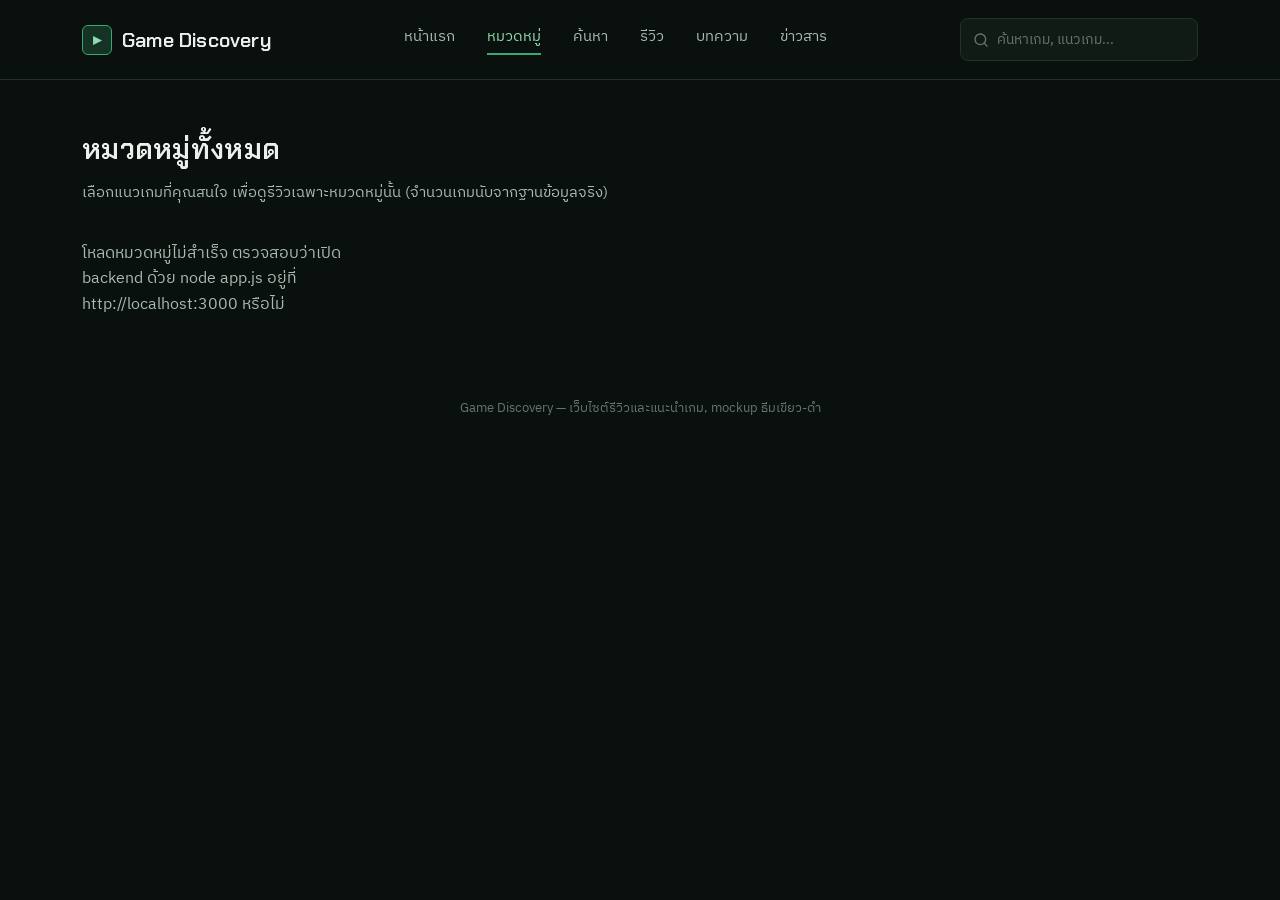
==== categories.html @ e130eb2a "Initial frontend" ====
<!DOCTYPE html>
<html lang="th">
<head>
<meta charset="UTF-8">
<meta name="viewport" content="width=device-width, initial-scale=1.0">
<title>หมวดหมู่ทั้งหมด — Game Discovery</title>
<link rel="preconnect" href="https://fonts.googleapis.com">
<link rel="preconnect" href="https://fonts.gstatic.com" crossorigin>
<link href="https://fonts.googleapis.com/css2?family=Chakra+Petch:wght@500;600;700&family=IBM+Plex+Sans+Thai:wght@400;500;600&family=IBM+Plex+Sans:wght@400;500;600&display=swap" rel="stylesheet">
<link rel="stylesheet" href="style.css">
<style>
  .cats-wrap{max-width:1180px;margin:0 auto;padding:48px 32px;}
  .cats-wrap h1{font-size:28px;font-weight:600;margin-bottom:8px;}
  .cats-wrap p.lead{color:var(--text-mid);font-size:15px;margin-bottom:36px;}
  .cats-full-grid{display:grid;grid-template-columns:repeat(auto-fill,minmax(220px,1fr));gap:16px;}
  .cats-full-grid .cat-tile{padding:24px;}
  .cats-full-grid .cat-tile b{font-size:18px;}
</style>
</head>
<body>

<header>
  <nav class="nav">
    <a class="brand" href="index.html"><span class="brand-mark">▸</span>Game Discovery</a>
    <div class="nav-links">
      <a href="index.html">หน้าแรก</a>
      <a href="categories.html" class="active">หมวดหมู่</a>
      <a href="search.html">ค้นหา</a>
      <a href="#">รีวิว</a>
      <a href="#">บทความ</a>
      <a href="#">ข่าวสาร</a>
    </div>
    <div class="nav-right">
      <form class="search-box" id="nav-search-form" role="search">
        <svg class="search-icon" width="16" height="16" viewBox="0 0 24 24" fill="none" stroke="currentColor" stroke-width="2" stroke-linecap="round" stroke-linejoin="round"><circle cx="11" cy="11" r="8"></circle><line x1="21" y1="21" x2="16.65" y2="16.65"></line></svg>
        <input type="text" id="nav-search-input" class="search-input" placeholder="ค้นหาเกม, แนวเกม..." autocomplete="off">
      </form>
    </div>
  </nav>
</header>

<div class="cats-wrap">
  <h1>หมวดหมู่ทั้งหมด</h1>
  <p class="lead">เลือกแนวเกมที่คุณสนใจ เพื่อดูรีวิวเฉพาะหมวดหมู่นั้น (จำนวนเกมนับจากฐานข้อมูลจริง)</p>
  <div class="cats-full-grid" id="cats-full-grid">
    <p style="color:var(--text-mid);font-size:14px;">กำลังโหลดหมวดหมู่...</p>
  </div>
</div>

<footer>Game Discovery — เว็บไซต์รีวิวและแนะนำเกม, mockup ธีมเขียว-ดำ</footer>

<script src="common.js"></script>
<script src="categories.js"></script>
</body>
</html>
---- style.css ----
:root{
    --bg-0:#0A100D;
    --bg-1:#111B16;
    --bg-2:#182620;
    --line:#243029;
    --line-strong:#33453A;
    --text-hi:#EAF1EC;
    --text-mid:#A9BBAF;
    --text-low:#66766C;
    --green:#37A870;
    --green-soft:#8FD9AE;
    --green-deep:#153224;
    --amber:#E3B15E;
    --amber-deep:#3A2C14;
  }
  *{box-sizing:border-box;margin:0;padding:0;}
  body{
    background:var(--bg-0);
    color:var(--text-hi);
    font-family:'IBM Plex Sans Thai','IBM Plex Sans',sans-serif;
    line-height:1.6;
  }
  h1,h2,h3,.brand,.score,.eyebrow-num{
    font-family:'Chakra Petch',sans-serif;
    letter-spacing:0.01em;
  }
  a{color:inherit;text-decoration:none;}
  img{display:block;max-width:100%;}
  .wrap{max-width:1180px;margin:0 auto;padding:0 32px;}

  /* NAV */
  header{
    border-bottom:1px solid var(--line);
    background:var(--bg-0);
    position:sticky;top:0;z-index:10;
  }
  .nav{
    display:flex;align-items:center;justify-content:space-between;
    padding:18px 32px;max-width:1180px;margin:0 auto;
  }
  .brand{
    font-size:20px;font-weight:600;color:var(--text-hi);
    display:flex;align-items:center;gap:10px;
  }
  .brand-mark{
    width:30px;height:30px;background:var(--green-deep);
    border:1px solid var(--green);border-radius:6px;
    display:flex;align-items:center;justify-content:center;
    color:var(--green-soft);font-size:16px;
  }
  .nav-links{display:flex;gap:32px;font-size:15px;color:var(--text-mid);}
  .nav-links a.active{color:var(--green-soft);border-bottom:2px solid var(--green);padding-bottom:4px;}
  .nav-right{display:flex;align-items:center;gap:20px;}

  /* ช่องค้นหาบน nav — เป็น input จริง ใช้พิมพ์แล้ว Enter เพื่อค้นหาได้ */
  .search-box{
    display:flex;align-items:center;gap:8px;
    background:var(--bg-1);border:1px solid var(--line);
    border-radius:8px;padding:0 12px;color:var(--text-low);
    min-width:220px;transition:border-color .15s ease;
  }
  .search-box:focus-within{border-color:var(--green);}
  .search-icon{flex-shrink:0;color:var(--text-low);}
  .search-box:focus-within .search-icon{color:var(--green-soft);}
  .search-input{
    background:transparent;border:none;outline:none;
    color:var(--text-hi);font-family:inherit;font-size:14px;
    padding:9px 0;width:100%;
  }
  .search-input::placeholder{color:var(--text-low);}

  /* HERO */
  .hero{
    display:grid;grid-template-columns:1fr 1fr;
    gap:0;border-bottom:1px solid var(--line);
    min-height:420px;
  }
  .hero-left{
    padding:64px 32px 48px calc((100vw - 1180px)/2 + 32px);
    display:flex;flex-direction:column;justify-content:center;
    max-width:560px;
  }
  @media(max-width:1180px){.hero-left{padding-left:32px;}}
  .hero-tag{
    font-size:13px;color:var(--green-soft);
    display:flex;align-items:center;gap:8px;margin-bottom:20px;
  }
  .hero-tag .dot{width:6px;height:6px;border-radius:50%;background:var(--green);}
  .hero-left h1{
    font-size:44px;font-weight:600;line-height:1.15;
    color:var(--text-hi);margin-bottom:18px;
  }
  .hero-left p{color:var(--text-mid);font-size:16px;max-width:440px;margin-bottom:32px;}
  .hero-ctas{display:flex;gap:14px;margin-bottom:44px;}
  .btn-primary{
    background:var(--green);color:#08150E;font-weight:600;
    padding:13px 24px;border-radius:8px;font-size:15px;
  }
  .btn-ghost{
    border:1px solid var(--line-strong);color:var(--text-hi);
    padding:13px 24px;border-radius:8px;font-size:15px;
  }
  .hero-stats{display:flex;gap:36px;border-top:1px solid var(--line);padding-top:24px;}
  .hero-stat b{display:block;font-family:'Chakra Petch',sans-serif;font-size:22px;color:var(--text-hi);}
  .hero-stat span{font-size:13px;color:var(--text-low);}

  .hero-right{
    position:relative;background:var(--bg-1);
    clip-path:polygon(6% 0,100% 0,100% 100%,0 100%);
    display:flex;align-items:flex-end;padding:36px;
    background:linear-gradient(180deg,#16241D 0%,#0D1712 100%);
  }
  .hero-card{
    background:var(--bg-0);border:1px solid var(--line);
    border-radius:10px;padding:22px;width:100%;display:block;
    transition:border-color .15s ease;
  }
  a.hero-card:hover{border-color:var(--green);}
  .hero-card-top{display:flex;justify-content:space-between;align-items:flex-start;margin-bottom:14px;}
  .badge-score{
    background:var(--amber-deep);color:var(--amber);
    font-family:'Chakra Petch',sans-serif;font-weight:600;
    font-size:14px;padding:4px 10px;border-radius:6px;
  }
  .badge-pick{font-size:12px;color:var(--green-soft);}
  .hero-card h3{font-size:24px;color:var(--text-hi);margin-bottom:8px;}
  .hero-card p{font-size:14px;color:var(--text-mid);margin-bottom:16px;}
  .tag-row{display:flex;gap:8px;}
  .tag{
    font-size:12px;color:var(--text-mid);border:1px solid var(--line-strong);
    padding:4px 10px;border-radius:6px;
  }

  /* SECTION HEADERS */
  section{padding:52px 0;border-bottom:1px solid var(--line);}
  .sec-head{display:flex;justify-content:space-between;align-items:baseline;margin-bottom:24px;}
  .sec-head h2{font-size:22px;font-weight:600;}
  .sec-head a{font-size:14px;color:var(--green-soft);}

  /* REVIEW STRIP */
  .review-strip{display:flex;gap:0;overflow-x:auto;margin:0 -32px;padding:0 32px 8px;}
  .review-card{
    min-width:200px;border-right:1px solid var(--line);
    padding:0 20px 0 0;margin-right:20px;
  }
  .cover{
    height:130px;border-radius:8px;margin-bottom:12px;
    display:flex;align-items:flex-end;padding:10px;
    color:var(--text-hi);font-family:'Chakra Petch',sans-serif;font-size:13px;font-weight:600;
  }
  .review-card h4{font-size:15px;margin-bottom:4px;}
  .review-meta{display:flex;justify-content:space-between;align-items:center;}
  .review-meta .genre{font-size:12px;color:var(--text-low);}
  .review-meta .score{font-size:13px;color:var(--amber);font-weight:600;}

  /* MAIN GRID: content + sidebar */
  .main-grid{display:grid;grid-template-columns:1fr 300px;gap:56px;}
  .cat-grid{display:grid;grid-template-columns:repeat(3,1fr);gap:12px;}
  .cat-tile{
    background:var(--bg-1);border:1px solid var(--line);border-radius:8px;
    padding:16px;
  }
  .cat-tile b{display:block;font-size:15px;margin-bottom:2px;}
  .cat-tile span{font-size:12px;color:var(--text-low);}
  .cat-tile.wide{grid-column:span 2;}

  .rec-row{display:grid;grid-template-columns:repeat(3,1fr);gap:16px;}
  .rec-card .cover{height:110px;}

  aside .news-item{
    display:flex;gap:12px;padding:14px 0;border-top:1px solid var(--line);
  }
  aside .news-item:first-child{border-top:none;}
  .news-thumb{width:52px;height:52px;border-radius:6px;flex-shrink:0;}
  .news-item h5{font-size:13.5px;margin-bottom:4px;line-height:1.4;}
  .news-item span{font-size:11.5px;color:var(--text-low);}

  footer{padding:32px;text-align:center;font-size:13px;color:var(--text-low);}

  /* ===== SEARCH PAGE (search.html) ===== */
  .search-wrap{max-width:1180px;margin:0 auto;padding:48px 32px;}
  .search-wrap h1{font-size:28px;font-weight:600;margin-bottom:8px;}
  .search-wrap p.lead{color:var(--text-mid);font-size:15px;margin-bottom:28px;}

  .search-controls{margin-bottom:28px;}
  .search-field{position:relative;margin-bottom:14px;}
  .search-field input{
    width:100%;background:var(--bg-1);border:1px solid var(--line);
    border-radius:8px;padding:15px 16px;color:var(--text-hi);
    font-family:inherit;font-size:15px;outline:none;
    transition:border-color .15s ease;
  }
  .search-field input:focus{border-color:var(--green);}
  .search-field input::placeholder{color:var(--text-low);}

  .filter-row{display:flex;flex-wrap:wrap;gap:12px;align-items:center;}
  .filter-row select{
    background:var(--bg-1);border:1px solid var(--line);border-radius:8px;
    padding:10px 12px;color:var(--text-hi);font-family:inherit;font-size:14px;
    outline:none;
  }
  .filter-row select:focus{border-color:var(--green);}
  .check-field{
    display:flex;align-items:center;gap:8px;font-size:14px;
    color:var(--text-mid);cursor:pointer;user-select:none;
  }
  .check-field input{accent-color:var(--green);width:16px;height:16px;cursor:pointer;}

  .search-count{font-size:14px;color:var(--text-low);margin-bottom:20px;}
  .search-results{display:grid;grid-template-columns:repeat(auto-fill,minmax(200px,1fr));gap:20px;}
  .search-results .review-card{margin:0;padding:0;border:none;}
  .search-state{color:var(--text-mid);font-size:14px;}
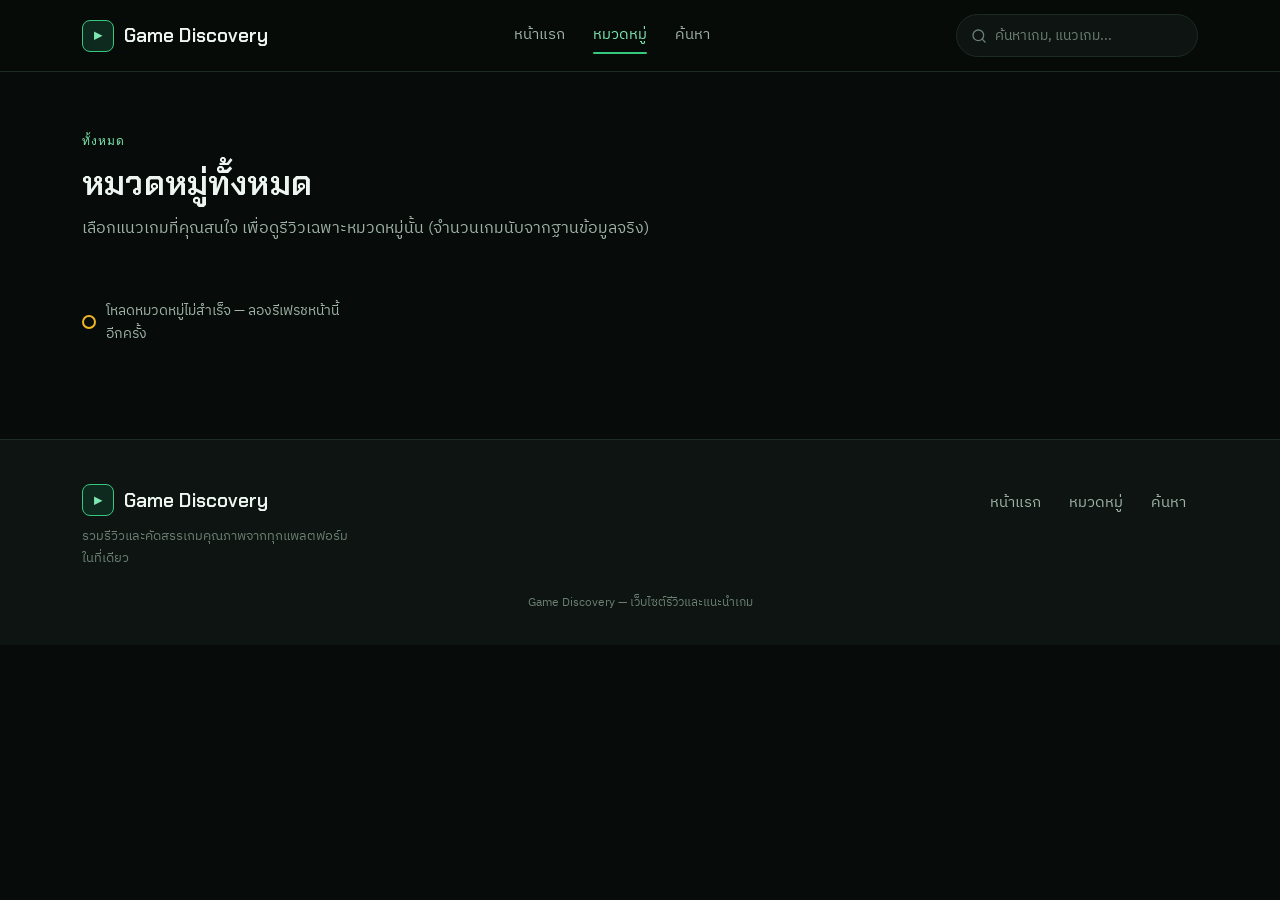
==== commit 44fc0402: "Redesign UI with a proper design system Rebuild the visual layer across all pages:  - style.css: rew" ====
--- a/categories.html
+++ b/categories.html
@@ -8,48 +8,57 @@
 <link rel="preconnect" href="https://fonts.gstatic.com" crossorigin>
 <link href="https://fonts.googleapis.com/css2?family=Chakra+Petch:wght@500;600;700&family=IBM+Plex+Sans+Thai:wght@400;500;600&family=IBM+Plex+Sans:wght@400;500;600&display=swap" rel="stylesheet">
 <link rel="stylesheet" href="style.css">
-<style>
-  .cats-wrap{max-width:1180px;margin:0 auto;padding:48px 32px;}
-  .cats-wrap h1{font-size:28px;font-weight:600;margin-bottom:8px;}
-  .cats-wrap p.lead{color:var(--text-mid);font-size:15px;margin-bottom:36px;}
-  .cats-full-grid{display:grid;grid-template-columns:repeat(auto-fill,minmax(220px,1fr));gap:16px;}
-  .cats-full-grid .cat-tile{padding:24px;}
-  .cats-full-grid .cat-tile b{font-size:18px;}
-</style>
 </head>
 <body>
 
-<header>
+<header class="site-header">
   <nav class="nav">
     <a class="brand" href="index.html"><span class="brand-mark">▸</span>Game Discovery</a>
-    <div class="nav-links">
+    <div class="nav-links" id="nav-links">
       <a href="index.html">หน้าแรก</a>
       <a href="categories.html" class="active">หมวดหมู่</a>
       <a href="search.html">ค้นหา</a>
-      <a href="#">รีวิว</a>
-      <a href="#">บทความ</a>
-      <a href="#">ข่าวสาร</a>
     </div>
     <div class="nav-right">
       <form class="search-box" id="nav-search-form" role="search">
         <svg class="search-icon" width="16" height="16" viewBox="0 0 24 24" fill="none" stroke="currentColor" stroke-width="2" stroke-linecap="round" stroke-linejoin="round"><circle cx="11" cy="11" r="8"></circle><line x1="21" y1="21" x2="16.65" y2="16.65"></line></svg>
         <input type="text" id="nav-search-input" class="search-input" placeholder="ค้นหาเกม, แนวเกม..." autocomplete="off">
       </form>
+      <button class="nav-toggle" id="nav-toggle" type="button" aria-label="เปิดเมนู" aria-expanded="false" aria-controls="nav-links">
+        <span></span><span></span><span></span>
+      </button>
     </div>
   </nav>
 </header>
 
-<div class="cats-wrap">
-  <h1>หมวดหมู่ทั้งหมด</h1>
-  <p class="lead">เลือกแนวเกมที่คุณสนใจ เพื่อดูรีวิวเฉพาะหมวดหมู่นั้น (จำนวนเกมนับจากฐานข้อมูลจริง)</p>
+<div class="page-wrap">
+  <div class="page-head">
+    <span class="eyebrow">ทั้งหมด</span>
+    <h1>หมวดหมู่ทั้งหมด</h1>
+    <p>เลือกแนวเกมที่คุณสนใจ เพื่อดูรีวิวเฉพาะหมวดหมู่นั้น (จำนวนเกมนับจากฐานข้อมูลจริง)</p>
+  </div>
   <div class="cats-full-grid" id="cats-full-grid">
-    <p style="color:var(--text-mid);font-size:14px;">กำลังโหลดหมวดหมู่...</p>
+    <span class="state">กำลังโหลดหมวดหมู่...</span>
   </div>
 </div>
 
-<footer>Game Discovery — เว็บไซต์รีวิวและแนะนำเกม, mockup ธีมเขียว-ดำ</footer>
+<footer class="site-footer">
+  <div class="footer-inner">
+    <div class="footer-brand">
+      <a class="brand" href="index.html"><span class="brand-mark">▸</span>Game Discovery</a>
+      <p>รวมรีวิวและคัดสรรเกมคุณภาพจากทุกแพลตฟอร์ม ในที่เดียว</p>
+    </div>
+    <div class="nav-links">
+      <a href="index.html">หน้าแรก</a>
+      <a href="categories.html">หมวดหมู่</a>
+      <a href="search.html">ค้นหา</a>
+    </div>
+  </div>
+  <p class="footer-note">Game Discovery — เว็บไซต์รีวิวและแนะนำเกม</p>
+</footer>
 
+<script src="ui.js"></script>
 <script src="common.js"></script>
 <script src="categories.js"></script>
 </body>
-</html>
+</html>
--- a/style.css
+++ b/style.css
@@ -1,212 +1,833 @@
+/* =========================================================
+   Game Discovery — design system
+   ========================================================= */
+
 :root{
-    --bg-0:#0A100D;
-    --bg-1:#111B16;
-    --bg-2:#182620;
-    --line:#243029;
-    --line-strong:#33453A;
-    --text-hi:#EAF1EC;
-    --text-mid:#A9BBAF;
-    --text-low:#66766C;
-    --green:#37A870;
-    --green-soft:#8FD9AE;
-    --green-deep:#153224;
-    --amber:#E3B15E;
-    --amber-deep:#3A2C14;
+  /* surfaces */
+  --bg-0:#070B09;
+  --bg-1:#0D1411;
+  --bg-2:#131C18;
+  --bg-3:#1A251F;
+  --line:#1E2B24;
+  --line-strong:#2C3D33;
+
+  /* text */
+  --text-hi:#EDF5F0;
+  --text-mid:#9FB3A7;
+  --text-low:#6B7F73;
+
+  /* brand */
+  --green:#37C87F;
+  --green-soft:#7EE7B0;
+  --green-deep:#0E2A1E;
+  --amber:#F0B429;
+  --amber-deep:#3A2C14;
+
+  /* cover fallbacks */
+  --cover-1:#4B2A2E;
+  --cover-2:#2E3A2A;
+  --cover-3:#2A3038;
+  --cover-4:#33231F;
+  --cover-5:#243228;
+  --cover-6:#1F2A38;
+
+  /* scale */
+  --container:1180px;
+  --r-sm:8px;
+  --r-md:12px;
+  --r-lg:16px;
+  --r-full:999px;
+
+  --shadow-sm:0 1px 2px rgba(0,0,0,.4);
+  --shadow-md:0 8px 24px -8px rgba(0,0,0,.6);
+  --shadow-lg:0 24px 48px -16px rgba(0,0,0,.7);
+
+  --ease:cubic-bezier(.2,.8,.2,1);
+  --t-fast:.15s var(--ease);
+  --t-med:.28s var(--ease);
+}
+
+*,*::before,*::after{box-sizing:border-box;margin:0;padding:0;}
+
+html{-webkit-text-size-adjust:100%;scroll-behavior:smooth;}
+
+body{
+  background:var(--bg-0);
+  color:var(--text-hi);
+  font-family:'IBM Plex Sans Thai','IBM Plex Sans',system-ui,sans-serif;
+  font-size:16px;
+  line-height:1.65;
+  -webkit-font-smoothing:antialiased;
+  text-rendering:optimizeLegibility;
+}
+
+h1,h2,h3,.brand,.score,.num{
+  font-family:'Chakra Petch','IBM Plex Sans Thai',sans-serif;
+  letter-spacing:.005em;
+}
+
+::selection{background:var(--green);color:var(--bg-0);}
+
+a{color:inherit;text-decoration:none;}
+img{display:block;max-width:100%;}
+
+button,input,select{font:inherit;color:inherit;}
+
+/* .nav-links มี display:flex ต้องบังคับ hidden ให้มีผลจริง */
+[hidden]{display:none !important;}
+
+/* focus ring สำหรับผู้ใช้คีย์บอร์ด */
+:focus-visible{
+  outline:2px solid var(--green-soft);
+  outline-offset:3px;
+  border-radius:var(--r-sm);
+}
+
+.container{max-width:var(--container);margin:0 auto;padding:0 32px;}
+
+/* =========================================================
+   NAV
+   ========================================================= */
+.site-header{
+  position:sticky;top:0;z-index:50;
+  background:rgba(7,11,9,.82);
+  backdrop-filter:blur(14px);
+  -webkit-backdrop-filter:blur(14px);
+  border-bottom:1px solid var(--line);
+}
+
+.nav{
+  display:flex;align-items:center;justify-content:space-between;gap:24px;
+  max-width:var(--container);margin:0 auto;
+  padding:14px 32px;
+}
+
+.brand{
+  display:flex;align-items:center;gap:10px;
+  font-size:19px;font-weight:600;white-space:nowrap;
+}
+.brand-mark{
+  width:32px;height:32px;flex-shrink:0;
+  display:flex;align-items:center;justify-content:center;
+  background:var(--green-deep);
+  border:1px solid var(--green);
+  border-radius:var(--r-sm);
+  color:var(--green-soft);font-size:15px;
+  transition:background var(--t-fast),transform var(--t-fast);
+}
+.brand:hover .brand-mark{background:var(--green);color:var(--bg-0);transform:rotate(-8deg);}
+
+.nav-links{display:flex;align-items:center;gap:4px;font-size:14.5px;}
+.nav-links a{
+  position:relative;
+  padding:8px 12px;border-radius:var(--r-sm);
+  color:var(--text-mid);
+  transition:color var(--t-fast),background var(--t-fast);
+}
+.nav-links a:hover{color:var(--text-hi);background:var(--bg-2);}
+.nav-links a.active{color:var(--green-soft);}
+.nav-links a.active::after{
+  content:'';position:absolute;left:12px;right:12px;bottom:2px;
+  height:2px;border-radius:2px;background:var(--green);
+}
+
+.nav-right{display:flex;align-items:center;gap:12px;}
+
+.search-box{
+  display:flex;align-items:center;gap:8px;
+  min-width:240px;
+  background:var(--bg-1);
+  border:1px solid var(--line);
+  border-radius:var(--r-full);
+  padding:0 14px;
+  color:var(--text-low);
+  transition:border-color var(--t-fast),background var(--t-fast);
+}
+.search-box:hover{border-color:var(--line-strong);}
+.search-box:focus-within{border-color:var(--green);background:var(--bg-2);}
+.search-icon{flex-shrink:0;transition:color var(--t-fast);}
+.search-box:focus-within .search-icon{color:var(--green-soft);}
+.search-input{
+  width:100%;background:transparent;border:none;outline:none;
+  font-size:14px;padding:9px 0;color:var(--text-hi);
+}
+.search-input::placeholder{color:var(--text-low);}
+
+/* hamburger */
+.nav-toggle{
+  display:none;
+  width:40px;height:40px;
+  background:var(--bg-1);
+  border:1px solid var(--line);
+  border-radius:var(--r-sm);
+  cursor:pointer;
+  padding:0;
+  align-items:center;justify-content:center;
+}
+.nav-toggle span{
+  display:block;width:17px;height:1.5px;border-radius:2px;
+  background:var(--text-hi);
+  transition:transform var(--t-med),opacity var(--t-fast);
+}
+.nav-toggle span+span{margin-top:4px;}
+.nav-toggle[aria-expanded="true"] span:nth-child(1){transform:translateY(5.5px) rotate(45deg);}
+.nav-toggle[aria-expanded="true"] span:nth-child(2){opacity:0;}
+.nav-toggle[aria-expanded="true"] span:nth-child(3){transform:translateY(-5.5px) rotate(-45deg);}
+
+/* =========================================================
+   BUTTONS
+   ========================================================= */
+.btn-primary,.btn-ghost{
+  display:inline-flex;align-items:center;justify-content:center;
+  padding:12px 22px;
+  border-radius:var(--r-sm);
+  font-size:14.5px;font-weight:600;
+  border:1px solid transparent;
+  transition:transform var(--t-fast),background var(--t-fast),
+             border-color var(--t-fast),box-shadow var(--t-fast);
+}
+.btn-primary{
+  background:var(--green);color:#04120B;
+  box-shadow:0 8px 20px -10px rgba(55,200,127,.8);
+}
+.btn-primary:hover{background:var(--green-soft);transform:translateY(-1px);}
+.btn-ghost{
+  border-color:var(--line-strong);
+  color:var(--text-hi);
+  background:var(--bg-1);
+}
+.btn-ghost:hover{border-color:var(--green);color:var(--green-soft);transform:translateY(-1px);}
+
+.btn-primary:active,.btn-ghost:active{transform:translateY(0);}
+
+/* =========================================================
+   HERO
+   ========================================================= */
+.hero{
+  position:relative;
+  border-bottom:1px solid var(--line);
+  overflow:hidden;
+  background:
+    radial-gradient(900px 420px at 12% 0%,rgba(55,200,127,.13),transparent 62%),
+    radial-gradient(700px 380px at 92% 100%,rgba(55,200,127,.07),transparent 60%),
+    var(--bg-0);
+}
+.hero::before{
+  content:'';position:absolute;inset:0;
+  background-image:
+    linear-gradient(rgba(255,255,255,.022) 1px,transparent 1px),
+    linear-gradient(90deg,rgba(255,255,255,.022) 1px,transparent 1px);
+  background-size:56px 56px;
+  mask-image:radial-gradient(70% 70% at 50% 40%,#000,transparent);
+  -webkit-mask-image:radial-gradient(70% 70% at 50% 40%,#000,transparent);
+  pointer-events:none;
+}
+.hero-inner{
+  position:relative;
+  max-width:var(--container);margin:0 auto;
+  padding:76px 32px;
+  display:grid;grid-template-columns:1.05fr .95fr;
+  gap:64px;align-items:center;
+  min-height:470px;
+}
+
+.hero-tag{
+  display:inline-flex;align-items:center;gap:8px;
+  align-self:flex-start;
+  padding:5px 12px 5px 10px;
+  margin-bottom:22px;
+  font-size:12.5px;font-weight:500;
+  color:var(--green-soft);
+  background:rgba(55,200,127,.08);
+  border:1px solid rgba(55,200,127,.28);
+  border-radius:var(--r-full);
+}
+.hero-tag .dot{
+  width:6px;height:6px;border-radius:50%;
+  background:var(--green);
+  box-shadow:0 0 0 4px rgba(55,200,127,.18);
+  animation:pulse 2.4s var(--ease) infinite;
+}
+@keyframes pulse{50%{box-shadow:0 0 0 7px rgba(55,200,127,.05);}}
+
+.hero-left h1{
+  font-size:clamp(32px,4.4vw,46px);
+  font-weight:600;line-height:1.14;
+  margin-bottom:18px;
+  text-wrap:balance;
+}
+.hero-left h1 em{
+  font-style:normal;
+  background:linear-gradient(100deg,var(--green-soft),var(--green));
+  -webkit-background-clip:text;background-clip:text;
+  -webkit-text-fill-color:transparent;color:transparent;
+}
+.hero-left p{
+  color:var(--text-mid);font-size:16.5px;
+  max-width:46ch;margin-bottom:32px;
+}
+
+.hero-ctas{display:flex;flex-wrap:wrap;gap:12px;margin-bottom:44px;}
+
+.hero-stats{
+  display:flex;flex-wrap:wrap;gap:40px;
+  padding-top:26px;
+  border-top:1px solid var(--line);
+}
+.hero-stat b{
+  display:block;
+  font-family:'Chakra Petch',sans-serif;
+  font-size:26px;font-weight:600;line-height:1.2;
+  font-variant-numeric:tabular-nums;
+}
+.hero-stat span{font-size:12.5px;color:var(--text-low);}
+
+/* featured card */
+.hero-right{position:relative;}
+.hero-card{
+  display:block;
+  background:linear-gradient(165deg,var(--bg-2),var(--bg-0));
+  border:1px solid var(--line);
+  border-radius:var(--r-lg);
+  padding:26px;
+  box-shadow:var(--shadow-lg);
+  transition:transform var(--t-med),border-color var(--t-med),box-shadow var(--t-med);
+}
+.hero-card:hover{
+  transform:translateY(-4px);
+  border-color:var(--line-strong);
+  box-shadow:0 32px 64px -20px rgba(0,0,0,.8);
+}
+.hero-card-top{
+  display:flex;justify-content:space-between;align-items:center;gap:12px;
+  margin-bottom:16px;
+}
+.hero-card h3{font-size:25px;font-weight:600;margin-bottom:10px;line-height:1.25;}
+.hero-card p{
+  font-size:14.5px;color:var(--text-mid);
+  display:-webkit-box;-webkit-line-clamp:3;-webkit-box-orient:vertical;
+  overflow:hidden;
+}
+
+.badge-score{
+  display:inline-flex;align-items:baseline;gap:2px;
+  padding:5px 11px;
+  background:linear-gradient(160deg,var(--amber-deep),rgba(58,44,20,.5));
+  border:1px solid rgba(240,180,41,.35);
+  border-radius:var(--r-sm);
+  color:var(--amber);
+  font-family:'Chakra Petch',sans-serif;
+  font-weight:600;font-size:14px;
+  font-variant-numeric:tabular-nums;
+  white-space:nowrap;
+}
+.badge-score::after{content:'/10';font-size:11px;opacity:.65;}
+
+.badge-pick{
+  display:inline-flex;align-items:center;gap:6px;
+  font-size:11.5px;font-weight:500;letter-spacing:.02em;
+  color:var(--green-soft);
+}
+.badge-pick::before{
+  content:'';width:5px;height:5px;border-radius:50%;background:var(--green);
+}
+
+.tag-row{display:flex;flex-wrap:wrap;gap:8px;}
+.chip{
+  font-size:12px;line-height:1.5;
+  color:var(--text-mid);
+  background:var(--bg-2);
+  border:1px solid var(--line-strong);
+  border-radius:var(--r-full);
+  padding:4px 11px;
+}
+
+/* =========================================================
+   SECTIONS
+   ========================================================= */
+.section{padding:64px 0;border-bottom:1px solid var(--line);}
+.section:last-of-type{border-bottom:none;}
+
+.sec-head{
+  display:flex;justify-content:space-between;align-items:baseline;
+  gap:16px;margin-bottom:26px;
+}
+.sec-head h2{
+  font-size:21px;font-weight:600;
+  display:flex;align-items:center;gap:11px;
+}
+.sec-head h2::before{
+  content:'';width:3px;height:1em;border-radius:2px;
+  background:linear-gradient(var(--green-soft),var(--green));
+}
+.sec-head .more{
+  font-size:13.5px;color:var(--text-mid);white-space:nowrap;
+  display:inline-flex;align-items:center;gap:6px;
+  transition:color var(--t-fast),gap var(--t-fast);
+}
+.sec-head .more:hover{color:var(--green-soft);gap:10px;}
+
+/* =========================================================
+   GAME CARD
+   ========================================================= */
+.card-grid{
+  display:grid;
+  grid-template-columns:repeat(auto-fill,minmax(210px,1fr));
+  gap:22px;
+}
+
+.review-card{
+  display:block;
+  background:var(--bg-1);
+  border:1px solid var(--line);
+  border-radius:var(--r-md);
+  padding:11px;
+  transition:transform var(--t-med),border-color var(--t-med),
+             background var(--t-med),box-shadow var(--t-med);
+}
+.review-card:hover{
+  transform:translateY(-4px);
+  background:var(--bg-2);
+  border-color:var(--line-strong);
+  box-shadow:var(--shadow-md);
+}
+
+.cover{
+  position:relative;
+  aspect-ratio:16/10;
+  border-radius:var(--r-sm);
+  overflow:hidden;
+  margin-bottom:13px;
+  background:var(--cover-bg,var(--bg-3));
+  display:flex;align-items:flex-end;
+}
+.cover img{
+  position:absolute;inset:0;
+  width:100%;height:100%;object-fit:cover;
+  transition:transform var(--t-med),opacity var(--t-med);
+}
+.cover::after{
+  content:'';position:absolute;inset:0;
+  background:linear-gradient(180deg,rgba(7,11,9,.25) 0%,rgba(7,11,9,.55) 55%,rgba(7,11,9,.92) 100%);
+  pointer-events:none;
+}
+.cover-title{
+  position:relative;z-index:1;
+  padding:12px;
+  font-family:'Chakra Petch',sans-serif;
+  font-size:14px;font-weight:600;line-height:1.35;
+  color:var(--text-hi);
+  display:-webkit-box;-webkit-line-clamp:2;-webkit-box-orient:vertical;
+  overflow:hidden;
+  text-shadow:0 1px 6px rgba(0,0,0,.7);
+}
+.review-card:hover .cover img{transform:scale(1.06);}
+
+.cover-flag{
+  position:absolute;z-index:2;top:9px;left:9px;
+  display:inline-flex;align-items:center;gap:5px;
+  padding:4px 9px;
+  font-size:10.5px;font-weight:500;letter-spacing:.03em;
+  color:#04120B;background:var(--green);
+  border-radius:var(--r-full);
+  box-shadow:var(--shadow-sm);
+}
+
+.cover-score{
+  position:absolute;z-index:2;top:9px;right:9px;
+  padding:3px 9px;
+  font-family:'Chakra Petch',sans-serif;
+  font-size:12.5px;font-weight:600;
+  font-variant-numeric:tabular-nums;
+  color:var(--amber);
+  background:rgba(7,11,9,.82);
+  border:1px solid rgba(240,180,41,.3);
+  border-radius:var(--r-full);
+  backdrop-filter:blur(6px);
+  -webkit-backdrop-filter:blur(6px);
+}
+
+.review-card h4{
+  font-family:'IBM Plex Sans Thai',sans-serif;
+  font-size:15px;font-weight:600;line-height:1.4;
+  margin-bottom:7px;
+  display:-webkit-box;-webkit-line-clamp:2;-webkit-box-orient:vertical;
+  overflow:hidden;
+  transition:color var(--t-fast);
+}
+.review-card:hover h4{color:var(--green-soft);}
+
+.review-meta{
+  display:flex;justify-content:space-between;align-items:center;gap:8px;
+}
+.review-meta .genre{
+  font-size:12px;color:var(--text-low);
+  white-space:nowrap;overflow:hidden;text-overflow:ellipsis;
+}
+.review-meta .score{
+  font-family:'Chakra Petch',sans-serif;
+  font-size:13px;font-weight:600;color:var(--amber);
+  font-variant-numeric:tabular-nums;
+  white-space:nowrap;
+}
+
+/* horizontal strip */
+.review-strip{
+  display:flex;gap:20px;
+  overflow-x:auto;
+  padding-bottom:12px;
+  margin:0 -32px;padding-left:32px;padding-right:32px;
+  scroll-snap-type:x proximity;
+  scrollbar-width:thin;
+  scrollbar-color:var(--line-strong) transparent;
+}
+.review-strip::-webkit-scrollbar{height:6px;}
+.review-strip::-webkit-scrollbar-track{background:transparent;}
+.review-strip::-webkit-scrollbar-thumb{background:var(--line-strong);border-radius:3px;}
+.review-strip::-webkit-scrollbar-thumb:hover{background:var(--green-deep);}
+.review-strip .review-card{
+  flex:0 0 232px;margin:0;padding:11px;
+  scroll-snap-align:start;
+}
+
+/* =========================================================
+   HOME: main grid + categories + sidebar
+   ========================================================= */
+.main-grid{display:grid;grid-template-columns:1fr 296px;gap:56px;}
+
+.cat-grid{display:grid;grid-template-columns:repeat(3,1fr);gap:14px;}
+.cat-tile{
+  position:relative;overflow:hidden;
+  display:flex;flex-direction:column;justify-content:space-between;
+  gap:6px;min-height:96px;
+  padding:18px;
+  background:var(--bg-1);
+  border:1px solid var(--line);
+  border-radius:var(--r-md);
+  transition:transform var(--t-med),border-color var(--t-med),background var(--t-med);
+}
+.cat-tile::before{
+  content:'';position:absolute;top:0;left:0;right:0;height:2px;
+  background:linear-gradient(90deg,var(--green),transparent);
+  opacity:0;transition:opacity var(--t-med);
+}
+.cat-tile:hover{
+  transform:translateY(-3px);
+  background:var(--bg-2);
+  border-color:var(--line-strong);
+}
+.cat-tile:hover::before{opacity:1;}
+.cat-tile b{font-size:15.5px;font-weight:600;line-height:1.35;}
+.cat-tile span{
+  display:inline-flex;align-items:center;gap:5px;
+  font-size:12px;color:var(--text-low);
+}
+.cat-tile span::after{
+  content:'→';font-size:13px;
+  opacity:0;transform:translateX(-4px);
+  transition:opacity var(--t-fast),transform var(--t-fast);
+}
+.cat-tile:hover span::after{opacity:1;transform:translateX(0);}
+.cat-tile.wide{grid-column:span 2;}
+
+.rec-row{display:grid;grid-template-columns:repeat(3,1fr);gap:22px;}
+
+/* sidebar */
+.sidebar-title{
+  font-size:15px;font-weight:600;color:var(--text-hi);
+  padding-bottom:12px;margin-bottom:4px;
+  border-bottom:1px solid var(--line);
+  display:flex;align-items:center;justify-content:space-between;
+}
+.news-item{
+  display:flex;gap:13px;
+  padding:14px 0;
+  border-bottom:1px solid var(--line);
+  transition:transform var(--t-fast);
+}
+.news-item:hover{transform:translateX(3px);}
+.news-item:last-child{border-bottom:none;}
+.news-thumb{
+  width:54px;height:54px;flex-shrink:0;
+  border-radius:var(--r-sm);
+  border:1px solid var(--line);
+  background:var(--cover-bg,var(--bg-3));
+  position:relative;overflow:hidden;
+}
+.news-thumb img{width:100%;height:100%;object-fit:cover;}
+.news-item h5{
+  font-family:'IBM Plex Sans Thai',sans-serif;
+  font-size:13.5px;font-weight:500;line-height:1.45;
+  margin-bottom:5px;
+  display:-webkit-box;-webkit-line-clamp:2;-webkit-box-orient:vertical;
+  overflow:hidden;
+  transition:color var(--t-fast);
+}
+.news-item:hover h5{color:var(--green-soft);}
+.news-item span{font-size:11.5px;color:var(--text-low);}
+
+/* =========================================================
+   SHARED PAGE HEADER (search / category / categories)
+   ========================================================= */
+.page-wrap{max-width:var(--container);margin:0 auto;padding:56px 32px 72px;}
+
+.page-head{margin-bottom:36px;max-width:60ch;}
+.page-head .eyebrow{
+  display:inline-block;
+  font-size:12px;font-weight:500;letter-spacing:.08em;text-transform:uppercase;
+  color:var(--green-soft);
+  margin-bottom:12px;
+}
+.page-head h1{
+  font-size:clamp(26px,3.4vw,34px);
+  font-weight:600;line-height:1.2;
+  margin-bottom:12px;
+  text-wrap:balance;
+}
+.page-head p{color:var(--text-mid);font-size:15.5px;}
+
+.back-link{
+  display:inline-flex;align-items:center;gap:7px;
+  font-size:13.5px;color:var(--text-mid);
+  margin-bottom:24px;
+  transition:color var(--t-fast),gap var(--t-fast);
+}
+.back-link:hover{color:var(--green-soft);gap:11px;}
+
+.cats-full-grid{
+  display:grid;
+  grid-template-columns:repeat(auto-fill,minmax(230px,1fr));
+  gap:18px;
+}
+.cats-full-grid .cat-tile{min-height:120px;padding:22px;}
+.cats-full-grid .cat-tile b{font-size:18px;}
+
+.cat-count,.search-count{
+  font-size:13.5px;color:var(--text-low);
+  margin-bottom:28px;
+  font-variant-numeric:tabular-nums;
+}
+
+/* =========================================================
+   SEARCH PAGE
+   ========================================================= */
+.search-controls{
+  position:sticky;top:71px;z-index:20;
+  background:rgba(7,11,9,.9);
+  backdrop-filter:blur(14px);
+  -webkit-backdrop-filter:blur(14px);
+  border:1px solid var(--line);
+  border-radius:var(--r-md);
+  padding:18px;
+  margin-bottom:28px;
+  box-shadow:var(--shadow-md);
+}
+.search-field{position:relative;margin-bottom:14px;}
+.search-field svg{
+  position:absolute;left:16px;top:50%;transform:translateY(-50%);
+  color:var(--text-low);pointer-events:none;
+  transition:color var(--t-fast);
+}
+.search-field input{
+  width:100%;
+  background:var(--bg-1);
+  border:1px solid var(--line);
+  border-radius:var(--r-sm);
+  padding:14px 16px 14px 46px;
+  color:var(--text-hi);
+  font-size:15px;
+  outline:none;
+  transition:border-color var(--t-fast),background var(--t-fast);
+}
+.search-field input:hover{border-color:var(--line-strong);}
+.search-field input:focus{border-color:var(--green);background:var(--bg-2);}
+.search-field input:focus + svg,
+.search-field:focus-within svg{color:var(--green-soft);}
+.search-field input::placeholder{color:var(--text-low);}
+
+.filter-row{display:flex;flex-wrap:wrap;gap:10px;align-items:center;}
+.filter-row select{
+  background:var(--bg-1);
+  border:1px solid var(--line);
+  border-radius:var(--r-sm);
+  padding:10px 13px;
+  color:var(--text-hi);
+  font-size:13.5px;
+  outline:none;cursor:pointer;
+  transition:border-color var(--t-fast),background var(--t-fast);
+}
+.filter-row select:hover{border-color:var(--line-strong);}
+.filter-row select:focus{border-color:var(--green);}
+.filter-row option{background:var(--bg-1);color:var(--text-hi);}
+
+.check-field{
+  display:inline-flex;align-items:center;gap:9px;
+  padding:9px 14px;
+  font-size:13.5px;color:var(--text-mid);
+  background:var(--bg-1);
+  border:1px solid var(--line);
+  border-radius:var(--r-sm);
+  cursor:pointer;user-select:none;
+  transition:border-color var(--t-fast),color var(--t-fast);
+}
+.check-field:hover{border-color:var(--line-strong);color:var(--text-hi);}
+.check-field:has(input:checked){border-color:var(--green);color:var(--green-soft);}
+.check-field input{
+  accent-color:var(--green);
+  width:16px;height:16px;cursor:pointer;
+}
+
+/* =========================================================
+   GAME DETAIL
+   ========================================================= */
+.detail-wrap{max-width:860px;margin:0 auto;padding:56px 32px 80px;}
+
+.detail-cover{
+  position:relative;
+  aspect-ratio:21/9;
+  border-radius:var(--r-lg);
+  overflow:hidden;
+  margin-bottom:30px;
+  border:1px solid var(--line);
+  background:var(--cover-bg,var(--bg-3));
+  display:flex;align-items:flex-end;
+}
+.detail-cover img{
+  position:absolute;inset:0;
+  width:100%;height:100%;object-fit:cover;
+}
+.detail-cover::after{
+  content:'';position:absolute;inset:0;
+  background:linear-gradient(180deg,rgba(7,11,9,.2),rgba(7,11,9,.9));
+}
+.detail-cover-text{
+  position:relative;z-index:1;
+  padding:26px;
+  font-family:'Chakra Petch',sans-serif;
+  font-size:26px;font-weight:600;line-height:1.25;
+  text-shadow:0 2px 12px rgba(0,0,0,.8);
+}
+.detail-top{
+  display:flex;justify-content:space-between;align-items:flex-start;
+  gap:20px;margin-bottom:14px;
+}
+.detail-top h1{font-size:32px;font-weight:600;line-height:1.22;text-wrap:balance;}
+.detail-desc{
+  font-size:16px;color:var(--text-mid);
+  max-width:64ch;margin:22px 0 28px;
+}
+.detail-divider{height:1px;background:var(--line);margin:30px 0;}
+
+/* =========================================================
+   FOOTER
+   ========================================================= */
+.site-footer{
+  border-top:1px solid var(--line);
+  background:var(--bg-1);
+  padding:44px 0 32px;
+  margin-top:auto;
+}
+.footer-inner{
+  max-width:var(--container);margin:0 auto;padding:0 32px;
+  display:flex;flex-wrap:wrap;gap:28px;
+  align-items:flex-start;justify-content:space-between;
+}
+.footer-brand .brand{margin-bottom:10px;}
+.footer-brand p{font-size:13px;color:var(--text-low);max-width:34ch;}
+.footer-note{
+  font-size:12px;color:var(--text-low);
+  padding-top:24px;
+  max-width:var(--container);margin:0 auto;
+  text-align:center;
+}
+
+/* =========================================================
+   STATES
+   ========================================================= */
+.state{
+  color:var(--text-mid);font-size:14px;
+  padding:22px 0;
+  display:flex;align-items:center;gap:10px;
+}
+.state::before{
+  content:'';width:14px;height:14px;flex-shrink:0;
+  border:2px solid var(--line-strong);
+  border-top-color:var(--green);
+  border-radius:50%;
+  animation:spin .7s linear infinite;
+}
+.state.is-error::before{animation:none;border-color:var(--amber);}
+
+@keyframes spin{to{transform:rotate(360deg);}}
+
+.skeleton{
+  background:linear-gradient(90deg,var(--bg-1) 25%,var(--bg-3) 37%,var(--bg-1) 63%);
+  background-size:400% 100%;
+  animation:shimmer 1.4s ease infinite;
+  border-radius:var(--r-sm);
+}
+@keyframes shimmer{0%{background-position:100% 0;}100%{background-position:0 0;}}
+
+.sk-cover{aspect-ratio:16/10;border-radius:var(--r-sm);margin-bottom:12px;}
+.sk-line{height:11px;border-radius:4px;margin-bottom:8px;}
+
+/* =========================================================
+   RESPONSIVE
+   ========================================================= */
+@media (max-width:1080px){
+  .hero-inner{grid-template-columns:1fr;gap:44px;min-height:0;padding:60px 32px;}
+  .hero-left{max-width:640px;}
+  .main-grid{grid-template-columns:1fr;gap:44px;}
+  .cat-grid{grid-template-columns:repeat(2,1fr);}
+  .cat-tile.wide{grid-column:span 2;}
+}
+
+@media (max-width:860px){
+  .nav-toggle{display:flex;}
+  .nav{flex-wrap:wrap;padding:12px 20px;}
+  .container,.page-wrap,.detail-wrap{padding-left:20px;padding-right:20px;}
+  .hero-inner{padding:48px 20px;}
+  .search-controls{top:65px;}
+
+  .nav-links{
+    order:3;width:100%;
+    flex-direction:column;align-items:stretch;
+    gap:2px;padding:8px 0 4px;
+    margin-top:12px;
+    border-top:1px solid var(--line);
   }
-  *{box-sizing:border-box;margin:0;padding:0;}
-  body{
-    background:var(--bg-0);
-    color:var(--text-hi);
-    font-family:'IBM Plex Sans Thai','IBM Plex Sans',sans-serif;
-    line-height:1.6;
+  .nav-links[hidden]{display:none;}
+  .nav-links a{padding:11px 12px;}
+  .nav-links a.active::after{display:none;}
+  .nav-links a.active{background:var(--bg-2);}
+
+  .nav-right{width:100%;order:2;}
+  .search-box{min-width:0;flex:1;}
+
+  .review-strip{margin:0 -20px;padding-left:20px;padding-right:20px;}
+  .card-grid{grid-template-columns:repeat(auto-fill,minmax(160px,1fr));gap:16px;}
+  .rec-row{grid-template-columns:repeat(2,1fr);gap:16px;}
+  .sec-head{flex-wrap:wrap;gap:8px;}
+  .hero-stats{gap:28px;}
+  .detail-top{flex-direction:column;gap:12px;}
+  .search-controls{position:static;}
+}
+
+@media (max-width:560px){
+  .cat-grid{grid-template-columns:1fr;}
+  .cat-tile.wide{grid-column:span 1;}
+  .rec-row{grid-template-columns:1fr;}
+  .hero-ctas .btn-primary,.hero-ctas .btn-ghost{flex:1;}
+  .section{padding:48px 0;}
+  .page-wrap,.detail-wrap{padding-top:40px;}
+  .footer-inner{flex-direction:column;}
+}
+
+@media (prefers-reduced-motion:reduce){
+  *,*::before,*::after{
+    animation-duration:.01ms !important;
+    animation-iteration-count:1 !important;
+    transition-duration:.01ms !important;
+    scroll-behavior:auto !important;
   }
-  h1,h2,h3,.brand,.score,.eyebrow-num{
-    font-family:'Chakra Petch',sans-serif;
-    letter-spacing:0.01em;
-  }
-  a{color:inherit;text-decoration:none;}
-  img{display:block;max-width:100%;}
-  .wrap{max-width:1180px;margin:0 auto;padding:0 32px;}
-
-  /* NAV */
-  header{
-    border-bottom:1px solid var(--line);
-    background:var(--bg-0);
-    position:sticky;top:0;z-index:10;
-  }
-  .nav{
-    display:flex;align-items:center;justify-content:space-between;
-    padding:18px 32px;max-width:1180px;margin:0 auto;
-  }
-  .brand{
-    font-size:20px;font-weight:600;color:var(--text-hi);
-    display:flex;align-items:center;gap:10px;
-  }
-  .brand-mark{
-    width:30px;height:30px;background:var(--green-deep);
-    border:1px solid var(--green);border-radius:6px;
-    display:flex;align-items:center;justify-content:center;
-    color:var(--green-soft);font-size:16px;
-  }
-  .nav-links{display:flex;gap:32px;font-size:15px;color:var(--text-mid);}
-  .nav-links a.active{color:var(--green-soft);border-bottom:2px solid var(--green);padding-bottom:4px;}
-  .nav-right{display:flex;align-items:center;gap:20px;}
-
-  /* ช่องค้นหาบน nav — เป็น input จริง ใช้พิมพ์แล้ว Enter เพื่อค้นหาได้ */
-  .search-box{
-    display:flex;align-items:center;gap:8px;
-    background:var(--bg-1);border:1px solid var(--line);
-    border-radius:8px;padding:0 12px;color:var(--text-low);
-    min-width:220px;transition:border-color .15s ease;
-  }
-  .search-box:focus-within{border-color:var(--green);}
-  .search-icon{flex-shrink:0;color:var(--text-low);}
-  .search-box:focus-within .search-icon{color:var(--green-soft);}
-  .search-input{
-    background:transparent;border:none;outline:none;
-    color:var(--text-hi);font-family:inherit;font-size:14px;
-    padding:9px 0;width:100%;
-  }
-  .search-input::placeholder{color:var(--text-low);}
-
-  /* HERO */
-  .hero{
-    display:grid;grid-template-columns:1fr 1fr;
-    gap:0;border-bottom:1px solid var(--line);
-    min-height:420px;
-  }
-  .hero-left{
-    padding:64px 32px 48px calc((100vw - 1180px)/2 + 32px);
-    display:flex;flex-direction:column;justify-content:center;
-    max-width:560px;
-  }
-  @media(max-width:1180px){.hero-left{padding-left:32px;}}
-  .hero-tag{
-    font-size:13px;color:var(--green-soft);
-    display:flex;align-items:center;gap:8px;margin-bottom:20px;
-  }
-  .hero-tag .dot{width:6px;height:6px;border-radius:50%;background:var(--green);}
-  .hero-left h1{
-    font-size:44px;font-weight:600;line-height:1.15;
-    color:var(--text-hi);margin-bottom:18px;
-  }
-  .hero-left p{color:var(--text-mid);font-size:16px;max-width:440px;margin-bottom:32px;}
-  .hero-ctas{display:flex;gap:14px;margin-bottom:44px;}
-  .btn-primary{
-    background:var(--green);color:#08150E;font-weight:600;
-    padding:13px 24px;border-radius:8px;font-size:15px;
-  }
-  .btn-ghost{
-    border:1px solid var(--line-strong);color:var(--text-hi);
-    padding:13px 24px;border-radius:8px;font-size:15px;
-  }
-  .hero-stats{display:flex;gap:36px;border-top:1px solid var(--line);padding-top:24px;}
-  .hero-stat b{display:block;font-family:'Chakra Petch',sans-serif;font-size:22px;color:var(--text-hi);}
-  .hero-stat span{font-size:13px;color:var(--text-low);}
-
-  .hero-right{
-    position:relative;background:var(--bg-1);
-    clip-path:polygon(6% 0,100% 0,100% 100%,0 100%);
-    display:flex;align-items:flex-end;padding:36px;
-    background:linear-gradient(180deg,#16241D 0%,#0D1712 100%);
-  }
-  .hero-card{
-    background:var(--bg-0);border:1px solid var(--line);
-    border-radius:10px;padding:22px;width:100%;display:block;
-    transition:border-color .15s ease;
-  }
-  a.hero-card:hover{border-color:var(--green);}
-  .hero-card-top{display:flex;justify-content:space-between;align-items:flex-start;margin-bottom:14px;}
-  .badge-score{
-    background:var(--amber-deep);color:var(--amber);
-    font-family:'Chakra Petch',sans-serif;font-weight:600;
-    font-size:14px;padding:4px 10px;border-radius:6px;
-  }
-  .badge-pick{font-size:12px;color:var(--green-soft);}
-  .hero-card h3{font-size:24px;color:var(--text-hi);margin-bottom:8px;}
-  .hero-card p{font-size:14px;color:var(--text-mid);margin-bottom:16px;}
-  .tag-row{display:flex;gap:8px;}
-  .tag{
-    font-size:12px;color:var(--text-mid);border:1px solid var(--line-strong);
-    padding:4px 10px;border-radius:6px;
-  }
-
-  /* SECTION HEADERS */
-  section{padding:52px 0;border-bottom:1px solid var(--line);}
-  .sec-head{display:flex;justify-content:space-between;align-items:baseline;margin-bottom:24px;}
-  .sec-head h2{font-size:22px;font-weight:600;}
-  .sec-head a{font-size:14px;color:var(--green-soft);}
-
-  /* REVIEW STRIP */
-  .review-strip{display:flex;gap:0;overflow-x:auto;margin:0 -32px;padding:0 32px 8px;}
-  .review-card{
-    min-width:200px;border-right:1px solid var(--line);
-    padding:0 20px 0 0;margin-right:20px;
-  }
-  .cover{
-    height:130px;border-radius:8px;margin-bottom:12px;
-    display:flex;align-items:flex-end;padding:10px;
-    color:var(--text-hi);font-family:'Chakra Petch',sans-serif;font-size:13px;font-weight:600;
-  }
-  .review-card h4{font-size:15px;margin-bottom:4px;}
-  .review-meta{display:flex;justify-content:space-between;align-items:center;}
-  .review-meta .genre{font-size:12px;color:var(--text-low);}
-  .review-meta .score{font-size:13px;color:var(--amber);font-weight:600;}
-
-  /* MAIN GRID: content + sidebar */
-  .main-grid{display:grid;grid-template-columns:1fr 300px;gap:56px;}
-  .cat-grid{display:grid;grid-template-columns:repeat(3,1fr);gap:12px;}
-  .cat-tile{
-    background:var(--bg-1);border:1px solid var(--line);border-radius:8px;
-    padding:16px;
-  }
-  .cat-tile b{display:block;font-size:15px;margin-bottom:2px;}
-  .cat-tile span{font-size:12px;color:var(--text-low);}
-  .cat-tile.wide{grid-column:span 2;}
-
-  .rec-row{display:grid;grid-template-columns:repeat(3,1fr);gap:16px;}
-  .rec-card .cover{height:110px;}
-
-  aside .news-item{
-    display:flex;gap:12px;padding:14px 0;border-top:1px solid var(--line);
-  }
-  aside .news-item:first-child{border-top:none;}
-  .news-thumb{width:52px;height:52px;border-radius:6px;flex-shrink:0;}
-  .news-item h5{font-size:13.5px;margin-bottom:4px;line-height:1.4;}
-  .news-item span{font-size:11.5px;color:var(--text-low);}
-
-  footer{padding:32px;text-align:center;font-size:13px;color:var(--text-low);}
-
-  /* ===== SEARCH PAGE (search.html) ===== */
-  .search-wrap{max-width:1180px;margin:0 auto;padding:48px 32px;}
-  .search-wrap h1{font-size:28px;font-weight:600;margin-bottom:8px;}
-  .search-wrap p.lead{color:var(--text-mid);font-size:15px;margin-bottom:28px;}
-
-  .search-controls{margin-bottom:28px;}
-  .search-field{position:relative;margin-bottom:14px;}
-  .search-field input{
-    width:100%;background:var(--bg-1);border:1px solid var(--line);
-    border-radius:8px;padding:15px 16px;color:var(--text-hi);
-    font-family:inherit;font-size:15px;outline:none;
-    transition:border-color .15s ease;
-  }
-  .search-field input:focus{border-color:var(--green);}
-  .search-field input::placeholder{color:var(--text-low);}
-
-  .filter-row{display:flex;flex-wrap:wrap;gap:12px;align-items:center;}
-  .filter-row select{
-    background:var(--bg-1);border:1px solid var(--line);border-radius:8px;
-    padding:10px 12px;color:var(--text-hi);font-family:inherit;font-size:14px;
-    outline:none;
-  }
-  .filter-row select:focus{border-color:var(--green);}
-  .check-field{
-    display:flex;align-items:center;gap:8px;font-size:14px;
-    color:var(--text-mid);cursor:pointer;user-select:none;
-  }
-  .check-field input{accent-color:var(--green);width:16px;height:16px;cursor:pointer;}
-
-  .search-count{font-size:14px;color:var(--text-low);margin-bottom:20px;}
-  .search-results{display:grid;grid-template-columns:repeat(auto-fill,minmax(200px,1fr));gap:20px;}
-  .search-results .review-card{margin:0;padding:0;border:none;}
-  .search-state{color:var(--text-mid);font-size:14px;}
+}
